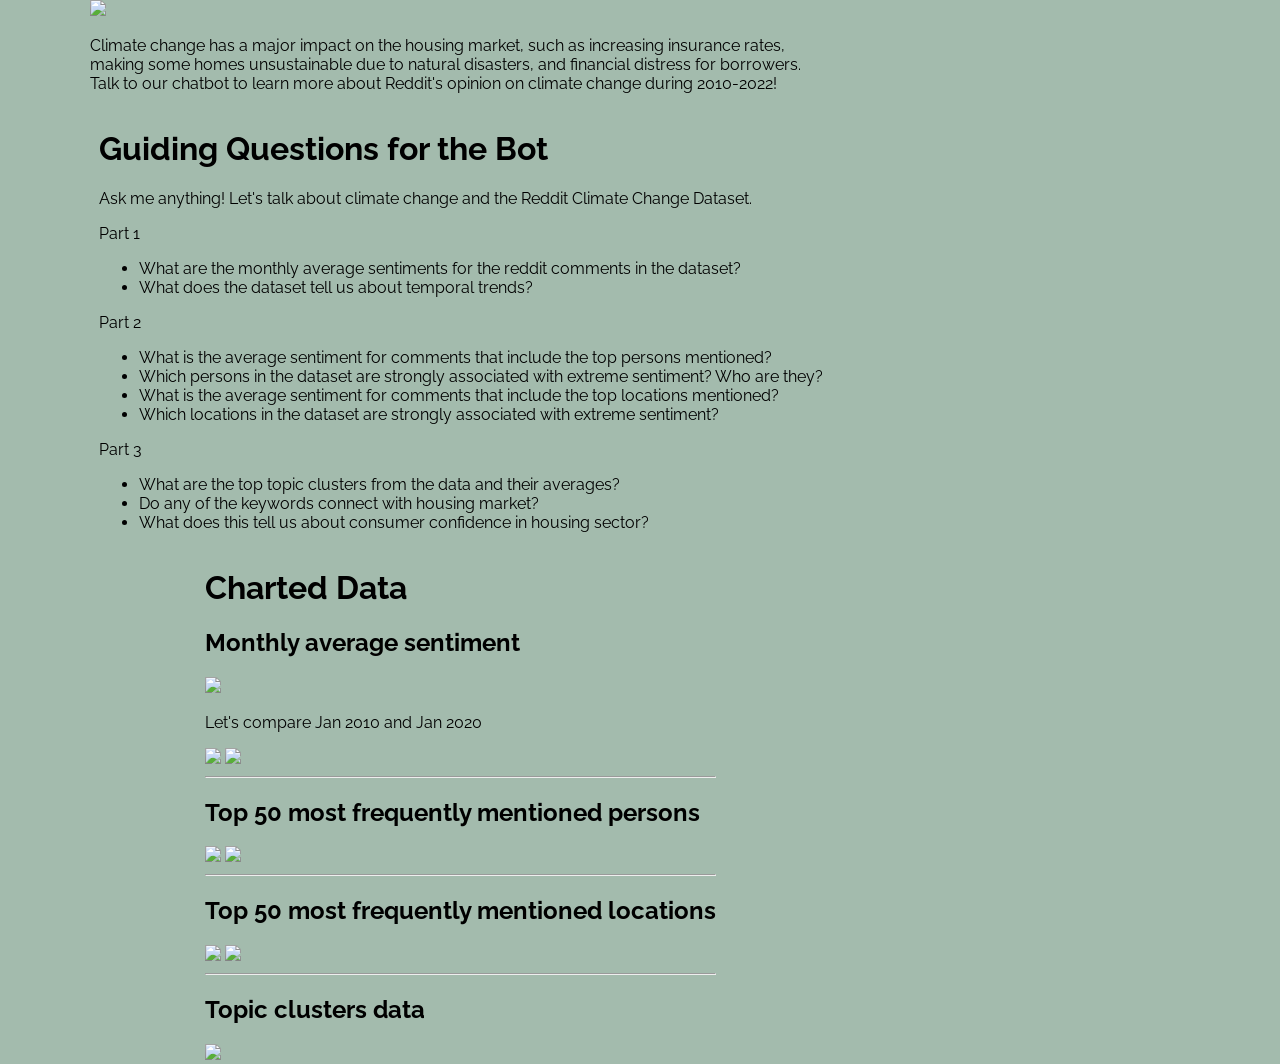
==== website/index.html @ 653520a0 "Rename doc.html to index.html" ====
<!DOCTYPE html>
<html>
<head>
  <title>Technica 2023</title>
  <link rel="stylesheet" type="text/css" href="styles.css">
  <meta charset="UTF-8">
  <meta name="viewport" content="width=device-width, initial-scale=1">
  <link rel="stylesheet" href="https://fonts.googleapis.com/css?family=Raleway">
</head>
<style>
    body {
        font-family: "Raleway", sans-serif;
        background-color: #A3BBAD;
        margin: 0;
        display: flex; /* Enable flexbox */
        justify-content: center; /* Center content horizontally */
        align-items: center; /* Center content vertically */
        flex-direction: column; /* Stack child elements vertically */
        padding-left: 7%; /* Padding on the left side */
        padding-right: 35%; /* Padding on the right side */
    }
</style>
<body>

    <script async src="https://cdn.jsdelivr.net/gh/logspace-ai/langflow-embedded-chat@main/dist/build/static/js/bundle.min.js"></script>
    <!-- chat_inputs: Stringified JSON with all the input keys and its values. The value of the key that is defined
    as chat_input_field will be overwritten by the chat message.
    chat_input_field: Input key that you want the chat to send the user message with. -->
    <div class="chat-widget-wrapper">
        <langflow-chat
          window_title="Technica 2023 Fannie Mae Chat"
          flow_id="bf06af8e-e976-42d8-93fd-731d68fce267"
          chat_inputs='{"text":""}'
          chat_input_field="text"
          host_url="http://localhost:7860"
        ></langflow-chat>
    </div>
    <div class=" container container0">
        
        <img src="logo-removebg.png" class="small-image">
        <p>
            Climate change has a major impact on the housing market, such as increasing insurance rates, 
            making some homes unsustainable due to natural disasters, and financial distress for borrowers.
            Talk to our chatbot to learn more about Reddit's opinion on climate change during 2010-2022!
        </p>
    </div>

    <div class="container container1">
        <h1>Guiding Questions for the Bot</h1>
        <p>Ask me anything! Let's talk about climate change and the Reddit Climate Change Dataset.</p>
        <p>Part 1</p>
        <ul>
            <li>What are the monthly average sentiments for the reddit comments in the dataset?</li>
            <li>What does the dataset tell us about temporal trends?</li>
        </ul>
        <p>Part 2</p>
        <ul>
            <li>What is the average sentiment for comments that include the top persons mentioned?</li>
            <li>Which persons in the dataset are strongly associated with extreme sentiment? Who are they?</li>
            <li>What is the average sentiment for comments that include the top locations mentioned?</li>
            <li>Which locations in the dataset are strongly associated with extreme sentiment?</li>

        </ul>
        <p>Part 3</p>
        <ul>
            <li>What are the top topic clusters from the data and their averages?</li>
            <li>Do any of the keywords connect with housing market?</li>
            <li>What does this tell us about consumer confidence in housing sector?</li>

        </ul>
    </div>

    <!-- Second Container -->
    <div class="container container2">
        <h1>Charted Data</h1>
        <h2>Monthly average sentiment</h2>
        <img src="avgsentimentmonths.png">
        <p>Let's compare Jan 2010 and Jan 2020</p>
        <div class="image-container">
            <img src="avgsentimentjav.png" >
            <img src="avgsentimentjan2020.png" >
          </div>
        <hr>
        <h2>Top 50 most frequently mentioned persons</h2>
        <img src="avgsentiment50.png">
        <img src="freq50names.png">
        <hr>
        <h2>Top 50 most frequently mentioned locations</h2>
        <img src="avgsentimentloc.png">
        <img src="freq50names2.png">
        <hr>
        <h2>Topic clusters data</h2>
        <img src="topic.png">


    </div>
</body>
</html>
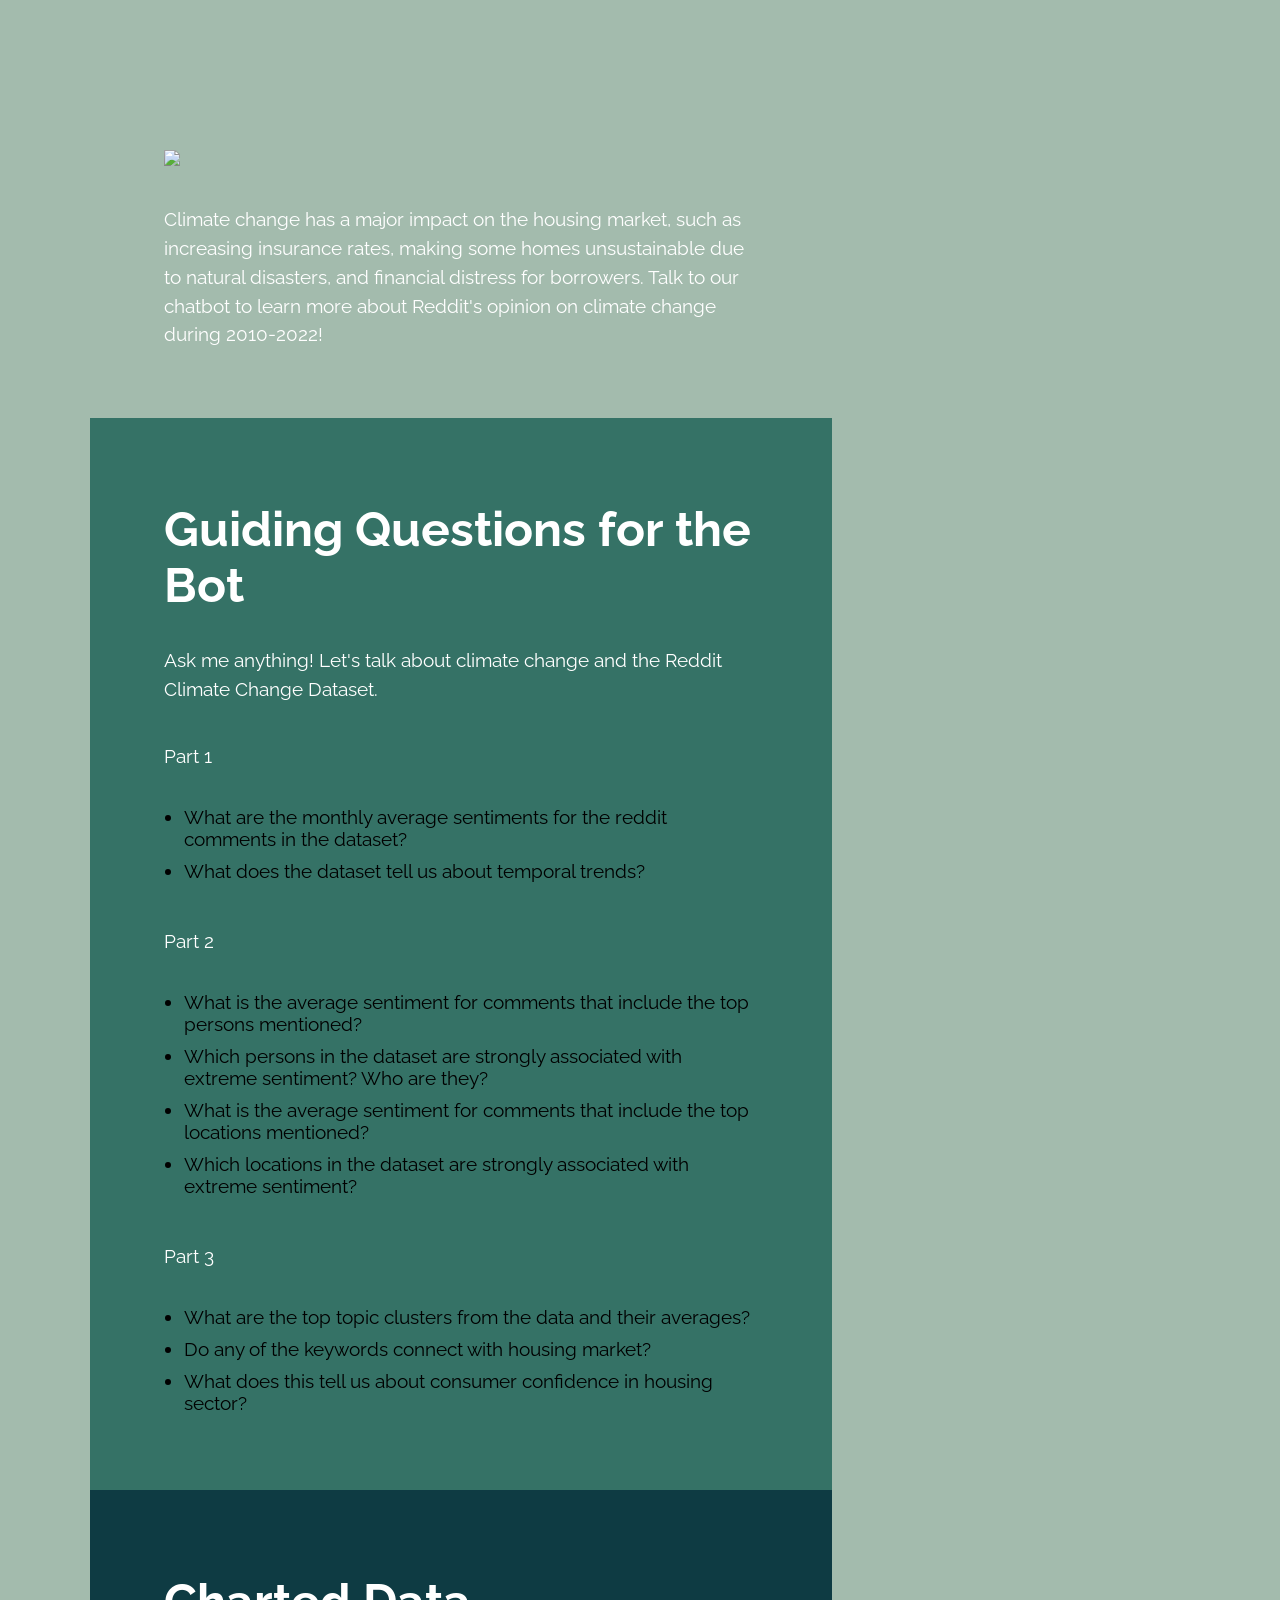
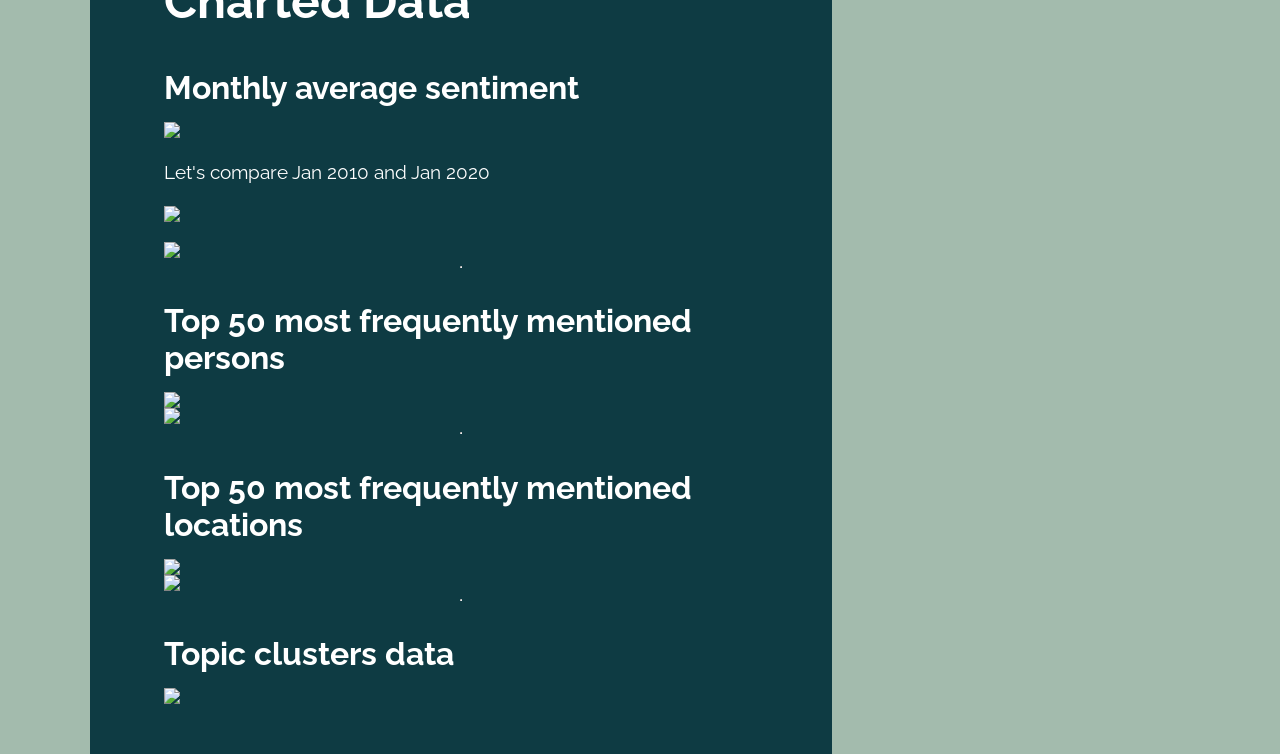
==== commit 7d0ffb58: "Update index.html" ====
--- a/website/index.html
+++ b/website/index.html
@@ -28,12 +28,12 @@
     chat_input_field: Input key that you want the chat to send the user message with. -->
     <div class="chat-widget-wrapper">
         <langflow-chat
-          window_title="Technica 2023 Fannie Mae Chat"
-          flow_id="bf06af8e-e976-42d8-93fd-731d68fce267"
-          chat_inputs='{"text":""}'
-          chat_input_field="text"
-          host_url="http://localhost:7860"
-        ></langflow-chat>
+         window_title="Technica 2023 Fannie Mae Chat"
+         flow_id="bf06af8e-e976-42d8-93fd-731d68fce267"
+         chat_inputs='{"text":""}'
+         chat_input_field="text"
+         host_url="https://blenbegashaw/sentishelter-chatbot.hf.space"
+      ></langflow-chat>
     </div>
     <div class=" container container0">
         
--- a/website/styles.css
+++ b/website/styles.css
@@ -0,0 +1,167 @@
+/* ================================
+   General Body & Fonts
+================================ */
+body {
+    font-family: "Raleway", sans-serif;
+    background-color: #A3BBAD;
+    margin: 0;
+    display: flex;
+    flex-direction: column;
+    align-items: center;
+    justify-content: flex-start;
+    padding: 0 5%;
+}
+
+/* ================================
+   Chat Widget
+================================ */
+.chat-widget-wrapper {
+    position: fixed;
+    bottom: 20px;
+    right: 20px;
+    z-index: 1000;
+}
+
+/* ================================
+   Headings & Paragraphs
+================================ */
+h1 {
+    font-size: 3em;
+    margin-bottom: 0.3em;
+    text-align: left;
+    color: white; /* optional, depends on container */
+}
+
+h2 {
+    font-size: 2em;
+    margin-bottom: 0.5em;
+    color: white;
+}
+
+p {
+    font-size: 1.2em;
+    line-height: 1.5em;
+    text-align: left;
+    color: white;
+}
+
+/* ================================
+   Containers
+================================ */
+.container {
+    width: 100%;
+    display: flex;
+    flex-direction: column;
+    justify-content: flex-start;
+    align-items: flex-start;
+    padding: 50px 10%;
+    box-sizing: border-box;
+}
+
+.container0 {
+    height: auto;
+    padding-top: 150px;
+    text-align: center;
+}
+
+.container1 {
+    background-color: #357266;
+    padding: 50px 10%;
+}
+
+.container2 {
+    background-color: #0E3B43;
+    padding: 50px 10%;
+    color: white;
+}
+
+/* ================================
+   Images
+================================ */
+.small-image {
+    width: 50%;
+    height: auto;
+    margin-bottom: 20px;
+}
+
+.img {
+    width: 300px;
+    height: auto;
+}
+
+.image-container {
+    display: flex;
+    flex-wrap: wrap;
+    gap: 20px;
+}
+
+.image-container img {
+    width: 45%;
+    height: auto;
+}
+
+/* ================================
+   Lists
+================================ */
+ul {
+    list-style-type: disc;
+    margin-left: 20px;
+    padding-left: 0;
+}
+
+li {
+    font-size: 1.2em;
+    margin-bottom: 10px;
+}
+
+/* ================================
+   Responsive Design
+================================ */
+@media screen and (max-width: 1024px) {
+    .image-container img {
+        width: 100%;
+    }
+
+    .small-image {
+        width: 80%;
+    }
+
+    h1 {
+        font-size: 2.5em;
+    }
+
+    h2 {
+        font-size: 1.8em;
+    }
+
+    p, li {
+        font-size: 1em;
+    }
+
+    body {
+        padding: 0 3%;
+    }
+
+    .container {
+        padding: 30px 3%;
+    }
+}
+
+@media screen and (max-width: 600px) {
+    h1 {
+        font-size: 2em;
+    }
+
+    h2 {
+        font-size: 1.5em;
+    }
+
+    p, li {
+        font-size: 0.95em;
+    }
+
+    .chat-widget-wrapper {
+        bottom: 10px;
+        right: 10px;
+    }
+}
